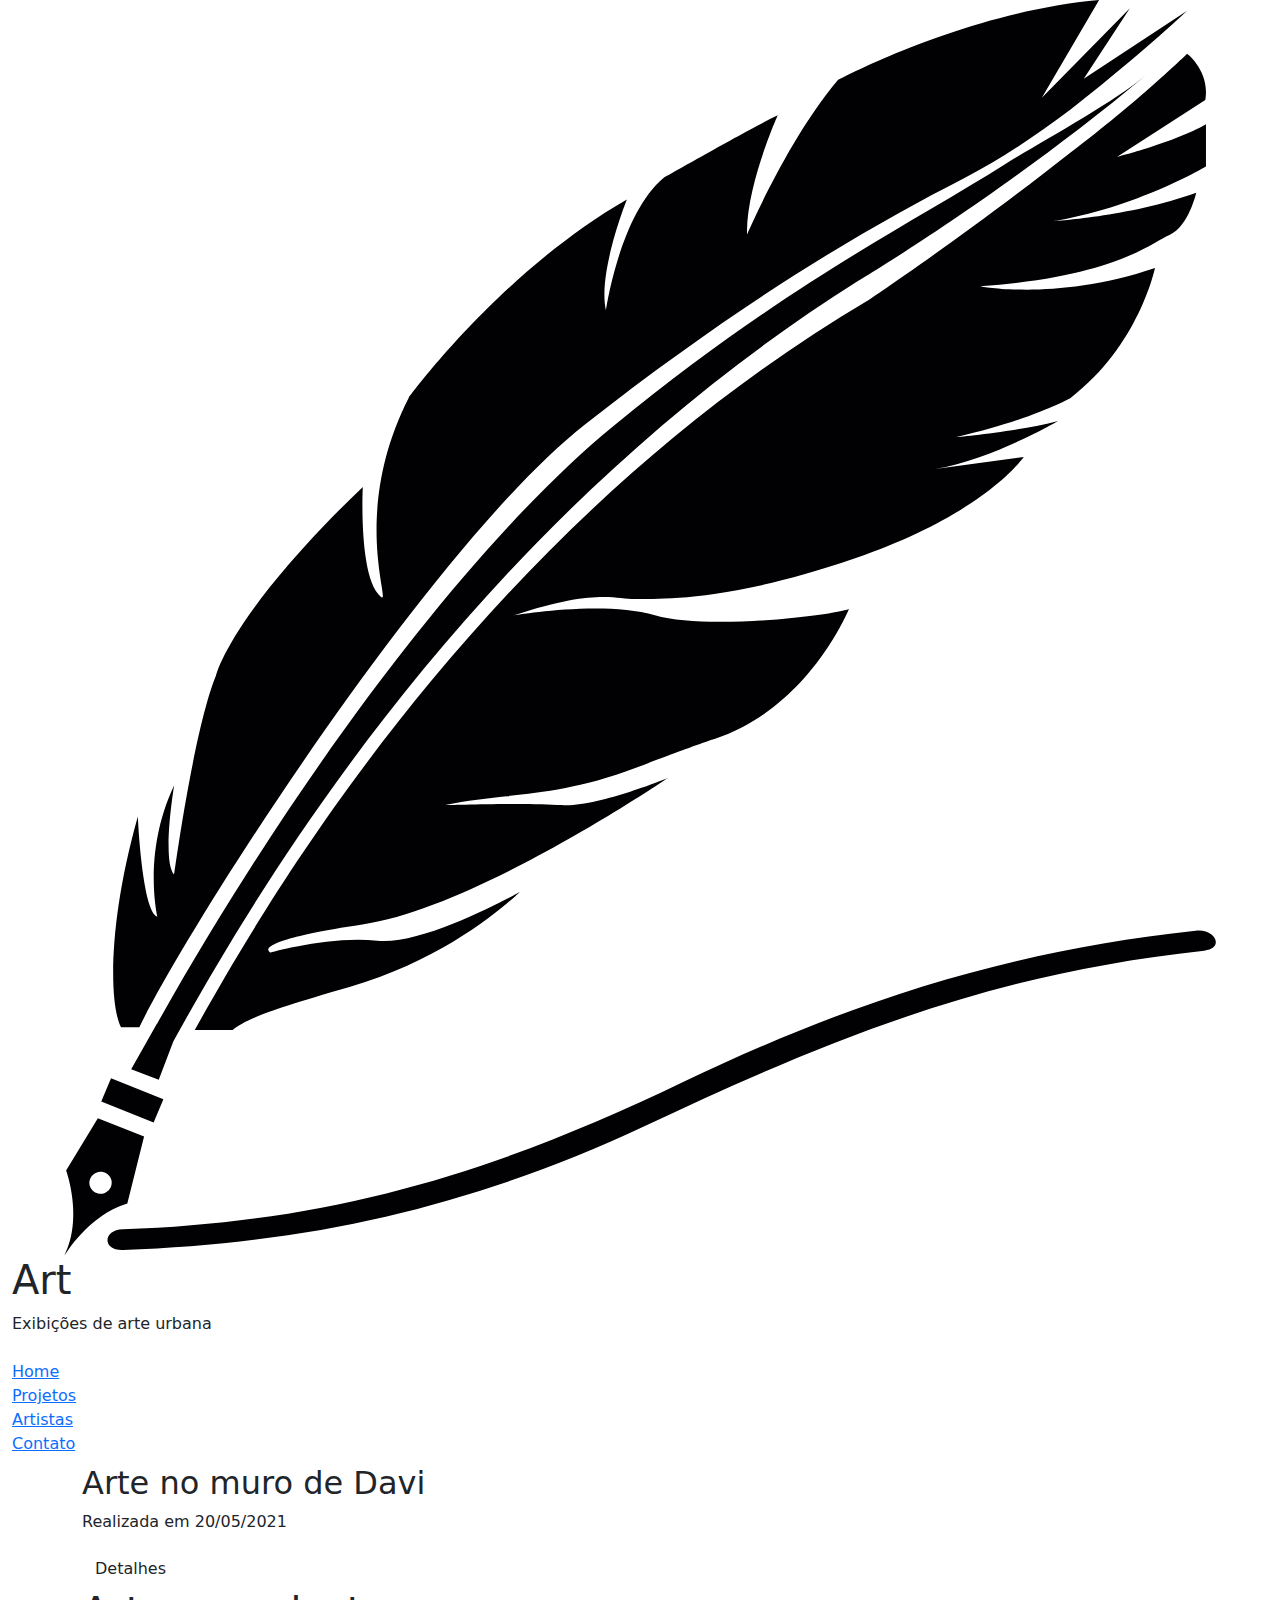
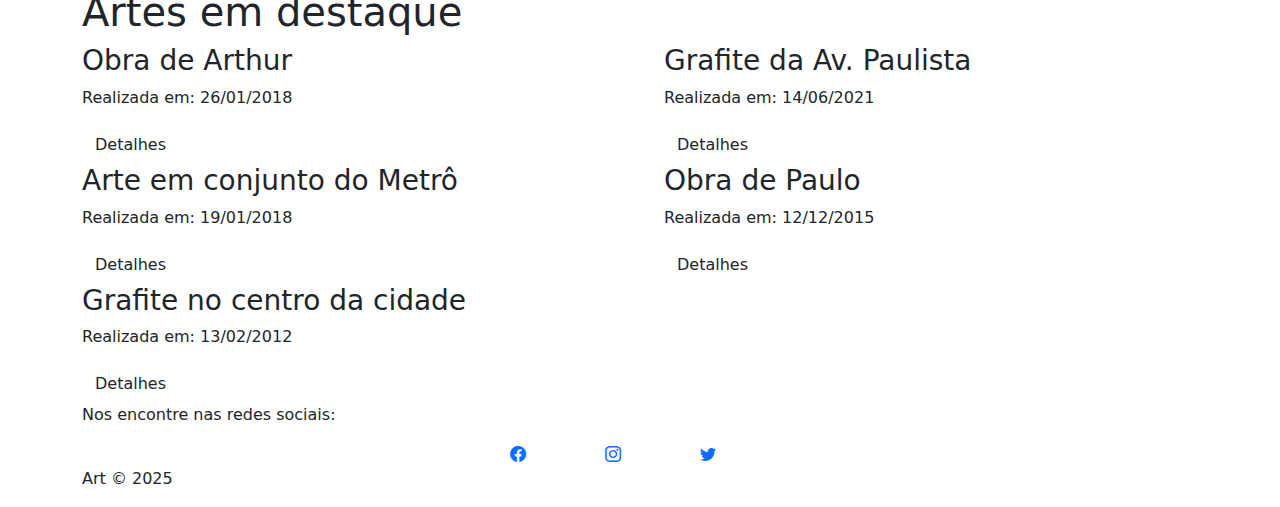
==== ex11_projeto_art/Art_Isabela/index.html @ 97453bb0 "commit" ====
<!DOCTYPE html>
<html lang="pt-br">
<head>
  <meta charset="UTF-8">
  <meta http-equiv="X-UA-Compatible" content="IE=edge">
  <meta name="viewport" content="width=device-width, initial-scale=1.0">
  <!-- Fav icon -->
  <link rel="shortcut icon" href="img/favicon.ico" type="image/x-icon">
  <!-- Bootstrap -->
  <link href="https://cdn.jsdelivr.net/npm/bootstrap@5.3.3/dist/css/bootstrap.min.css" rel="stylesheet">
  <!-- Bootstrap ícones -->
  <link rel="stylesheet" href="https://cdn.jsdelivr.net/npm/bootstrap-icons@1.11.3/font/bootstrap-icons.css">
  <!-- CSS -->
  <link rel="stylesheet" href="css/styles.css">
  <title>Galeria Art</title>
  
</head>
<body>

  <!-- 1ª Digitação (Aqui) -->
   <div class="container-fluid">
    <header id="header" class="row">
      <div id="logo-container">
        <img id="logo" src="img/art_logo.svg" alt="Art" >
        <h1>Art</h1>
      </div>
      <p>Exibições de arte urbana</p>
    </header>
    <nav class="navbar" id="container">
      <div class="row justify-content-center">
        <a href="">Home</a>
        <a href="">Projetos</a>
        <a href="">Artistas</a>
        <a href="">Contato</a>
      </div>
    </nav>
   </div>
   <!-- MAIIN IMAGE -->
    <div class="container" id="main-image-container">
      <div class="main-image center-image">
        <div class="main-image-info">
          <h2>Arte no muro de Davi</h2>
          <p id="secondary-color">Realizada em 20/05/2021</p>
          <a href="Detalhes" class="btn">Detalhes</a>
        </div>
      </div>
    </div>

   <!-- GALLERY -->
<div class="container" id="gallery-container">
  <div class="col-12">
      <h1>Artes em destaque</h1>
  </div>
  <div class="row gx-md-5">
      <div class="col-xs-12 col-md-6">
          <div class="small-image-container center-image" id="img-2"></div>
          <h3>Obra de Arthur</h3>
          <p class="secondary-color">Realizada em: 26/01/2018</p>
          <a class="btn" href="#">Detalhes</a>
      </div>
      <div class="col-xs-12 col-md-6">
          <div class="small-image-container center-image" id="img-3"></div>
          <h3>Grafite da Av. Paulista</h3>
          <p class="secondary-color">Realizada em: 14/06/2021</p>
          <a class="btn" href="#">Detalhes</a>
      </div>
      <div class="col-xs-12 col-md-6">
          <div class="small-image-container center-image" id="img-4"></div>
          <h3>Arte em conjunto do Metrô</h3>
          <p class="secondary-color">Realizada em: 19/01/2018</p>
          <a class="btn" href="#">Detalhes</a>
      </div>
      <div class="col-xs-12 col-md-6">
          <div class="small-image-container center-image" id="img-5"></div>
          <h3>Obra de Paulo</h3>
          <p class="secondary-color">Realizada em: 12/12/2015</p>
          <a class="btn" href="#">Detalhes</a>
      </div>
      <div class="col-xs-12 col-md-6">
          <div class="small-image-container center-image" id="img-6"></div>
          <h3>Grafite no centro da cidade</h3>
          <p class="secondary-color">Realizada em: 13/02/2012</p>
          <a class="btn" href="#">Detalhes</a>
      </div>
  </div>
</div>

<!-- FOOTER -->
<footer class="container">
  <p class="secondary-color">Nos encontre nas redes sociais:</p>
  <div class="row justify-content-center" id="social-icons-container">
      <div class="col-1">
          <a href="#"><i class="bi bi-facebook secondary-color"></i></a>
      </div>
      <div class="col-1">
          <a href="#"><i class="bi bi-instagram secondary-color"></i></a>
      </div>
      <div class="col-1">
          <a href="#"><i class="bi bi-twitter secondary-color"></i></a>
      </div>
  </div>
  <p class="secondary-color">Art &copy; 2025</p>
</footer>

</body>
</html>
---- ex11_projeto_art/Art_Isabela/css/styles.css ----
/* ESTILOS GERAIS */
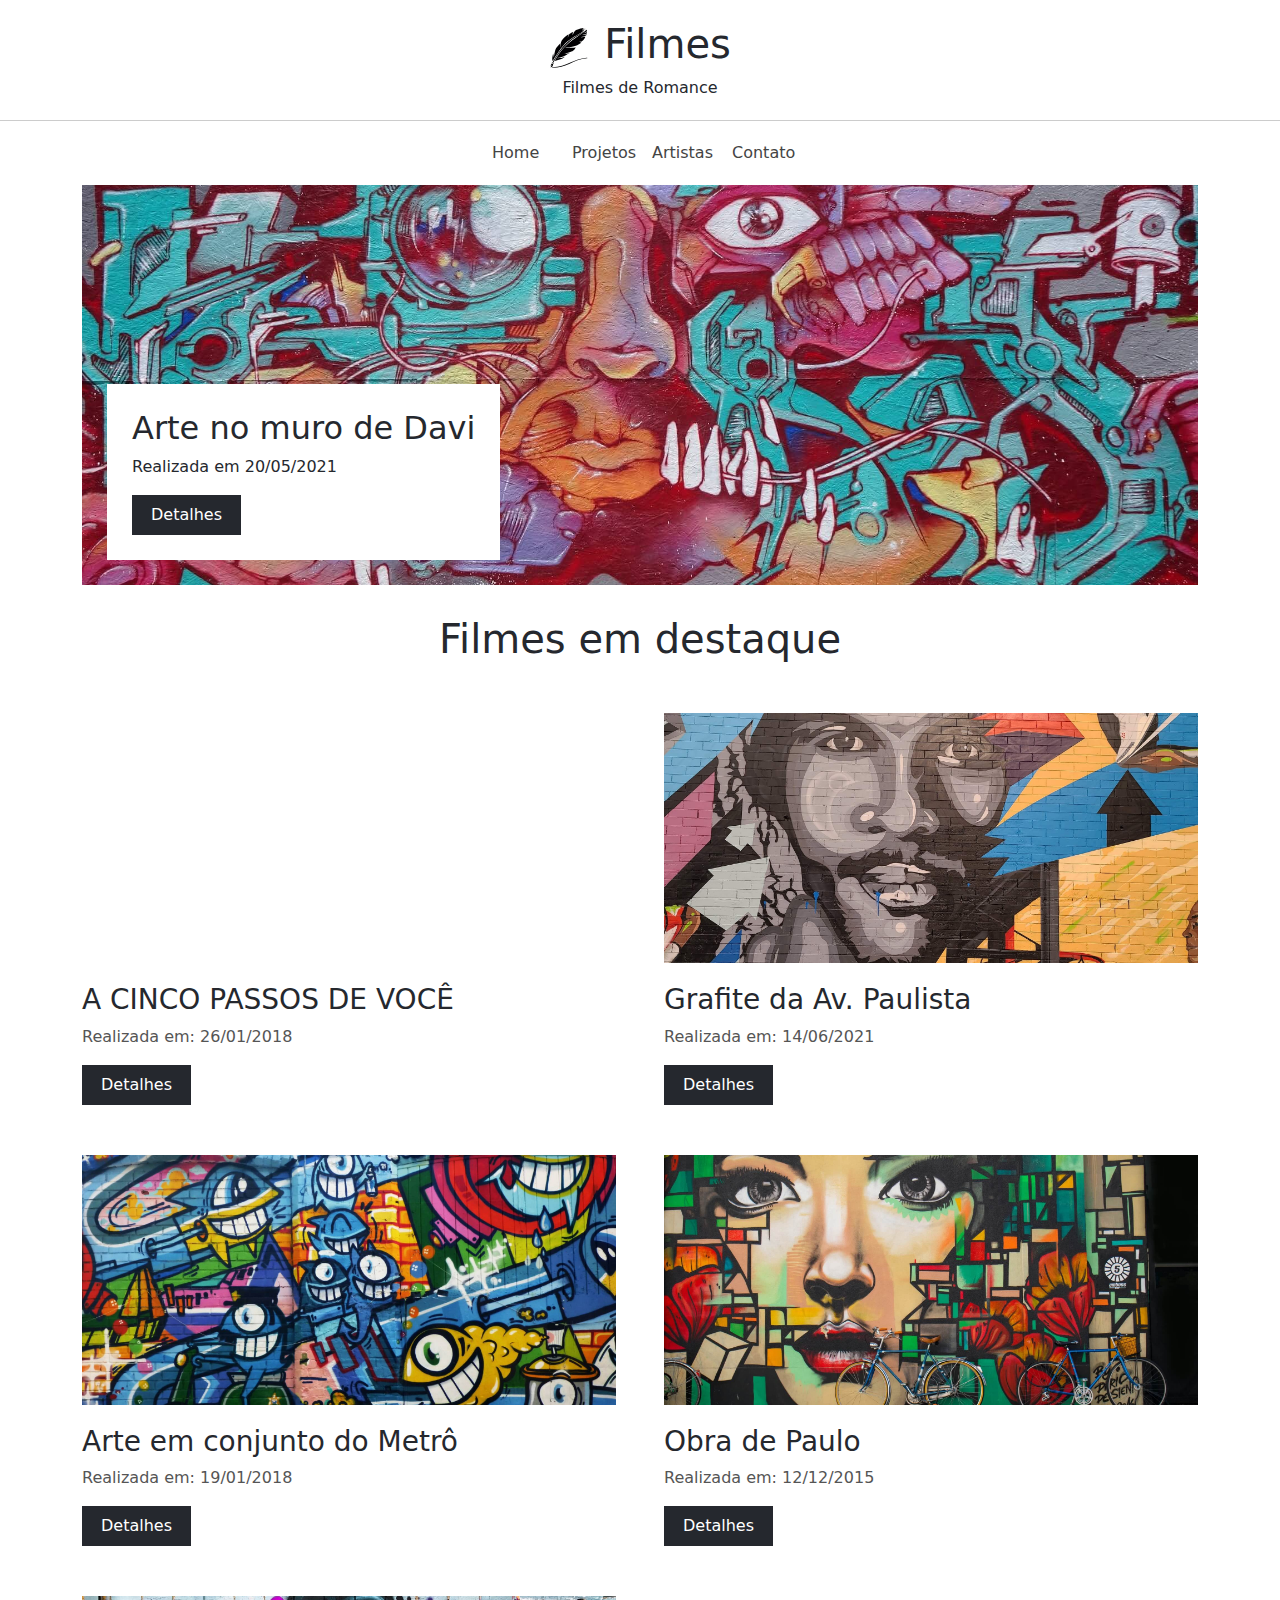
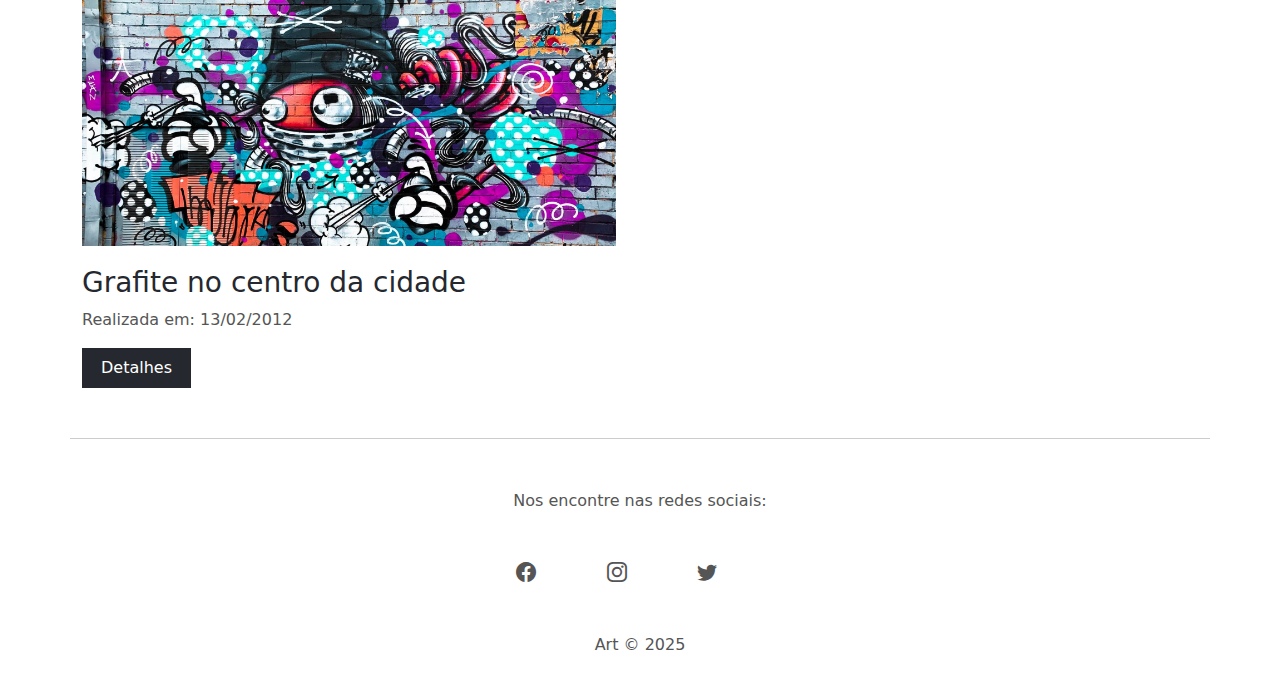
==== commit abddad47: "commit" ====
--- a/ex11_projeto_art/Art_Isabela/index.html
+++ b/ex11_projeto_art/Art_Isabela/index.html
@@ -12,21 +12,21 @@
   <link rel="stylesheet" href="https://cdn.jsdelivr.net/npm/bootstrap-icons@1.11.3/font/bootstrap-icons.css">
   <!-- CSS -->
   <link rel="stylesheet" href="css/styles.css">
-  <title>Galeria Art</title>
-  
+  <title>Galeria Filmes</title>
+
 </head>
 <body>
 
-  <!-- 1ª Digitação (Aqui) -->
+  <!-- HEADER -->
    <div class="container-fluid">
     <header id="header" class="row">
       <div id="logo-container">
-        <img id="logo" src="img/art_logo.svg" alt="Art" >
-        <h1>Art</h1>
+        <img id="logo" src="assets/art_logo.svg" alt="Art" >
+        <h1>Filmes</h1>
       </div>
-      <p>Exibições de arte urbana</p>
+      <p>Filmes de Romance</p>
     </header>
-    <nav class="navbar" id="container">
+    <nav class="container" id="navbar">
       <div class="row justify-content-center">
         <a href="">Home</a>
         <a href="">Projetos</a>
@@ -49,12 +49,12 @@
    <!-- GALLERY -->
 <div class="container" id="gallery-container">
   <div class="col-12">
-      <h1>Artes em destaque</h1>
+      <h1>Filmes em destaque</h1>
   </div>
   <div class="row gx-md-5">
       <div class="col-xs-12 col-md-6">
           <div class="small-image-container center-image" id="img-2"></div>
-          <h3>Obra de Arthur</h3>
+          <h3>A CINCO PASSOS DE VOCÊ</h3>
           <p class="secondary-color">Realizada em: 26/01/2018</p>
           <a class="btn" href="#">Detalhes</a>
       </div>
--- a/ex11_projeto_art/Art_Isabela/css/styles.css
+++ b/ex11_projeto_art/Art_Isabela/css/styles.css
@@ -1 +1,132 @@
-/* ESTILOS GERAIS */
+/* 2ª Digitação (Aqui) */
+/* EStilos Gerais */
+
+*{
+    color: #25282e;
+}
+
+a, i{
+    transition: .5s;
+    text-decoration: none;
+}
+
+.secondary-color{
+    color: #555;
+}
+
+.center-image{
+    background-size: cover;
+    background-position: center;
+}
+
+.btn{
+    text-decoration: none;
+    background-color: #25282e;
+    color: #FFF;
+    padding: 7px 18px;
+    border-radius: 0;
+}
+
+.btn:hover{
+    background-color: #333;
+    color: #FFF;
+}
+
+/* HEADER */
+#header{
+    text-align: center;
+    padding: 20px;
+    border-bottom: 1px solid #CCC;
+}
+#header p{
+    margin-bottom: 0;
+}
+
+#logo-container{
+    display: flex;
+    justify-content: center;
+}
+#logo{
+    width: 40px;
+    margin-right: 15px;
+}
+/* NAVBAR */
+#navbar{
+    padding: 10px;
+    margin: 10px auto;
+}
+#navbar a{
+    width: 80px;
+    color: #444;
+}
+#navbar a:hover{
+    color: #c1b696;
+}
+
+/* MAIN IMAGE */
+.main-image{
+    height: 400px;
+    background-image: url(img/g_1.jpg);
+    margin-bottom: 30px;
+    position: relative;
+}
+.main-image-info{
+    background-color: #FFF;
+    padding: 25px;
+    position: absolute;
+    left: 25px;
+    bottom: 25px;
+}
+
+/* GALLERY */
+#img-2{
+    background-image: url(img/a-cino-passos-de-voce.jpg);
+}
+#img-3{
+    background-image: url(img/g_3.jpg);
+}
+#img-4{
+    background-image: url(img/g_4.jpg);
+}
+#img-5{
+    background-image: url(img/g_5.jpg);
+}
+#img-6{
+    background-image: url(img/g_6.jpg);
+}
+#gallery-container h1{
+    text-align: center;
+}
+#gallery-container h1,
+#gallery-container .col-md-6,
+#gallery-container .col-xs-12{
+    margin-bottom: 50px;
+}
+.small-image-container{
+    height: 250px;
+    margin-bottom: 20px;
+}
+
+/* FOOTER */
+footer{
+    border-top: 1px solid #CCC;
+    height: 250px;
+    padding: 30px;
+}
+
+footer i{
+    font-size: 20px;
+}
+
+#social-icons-container{
+    padding: 25px;
+}
+
+footer p{
+    text-align: center;
+    margin: 20px;
+}
+
+a:hover i{
+    color: #c1b696;
+}